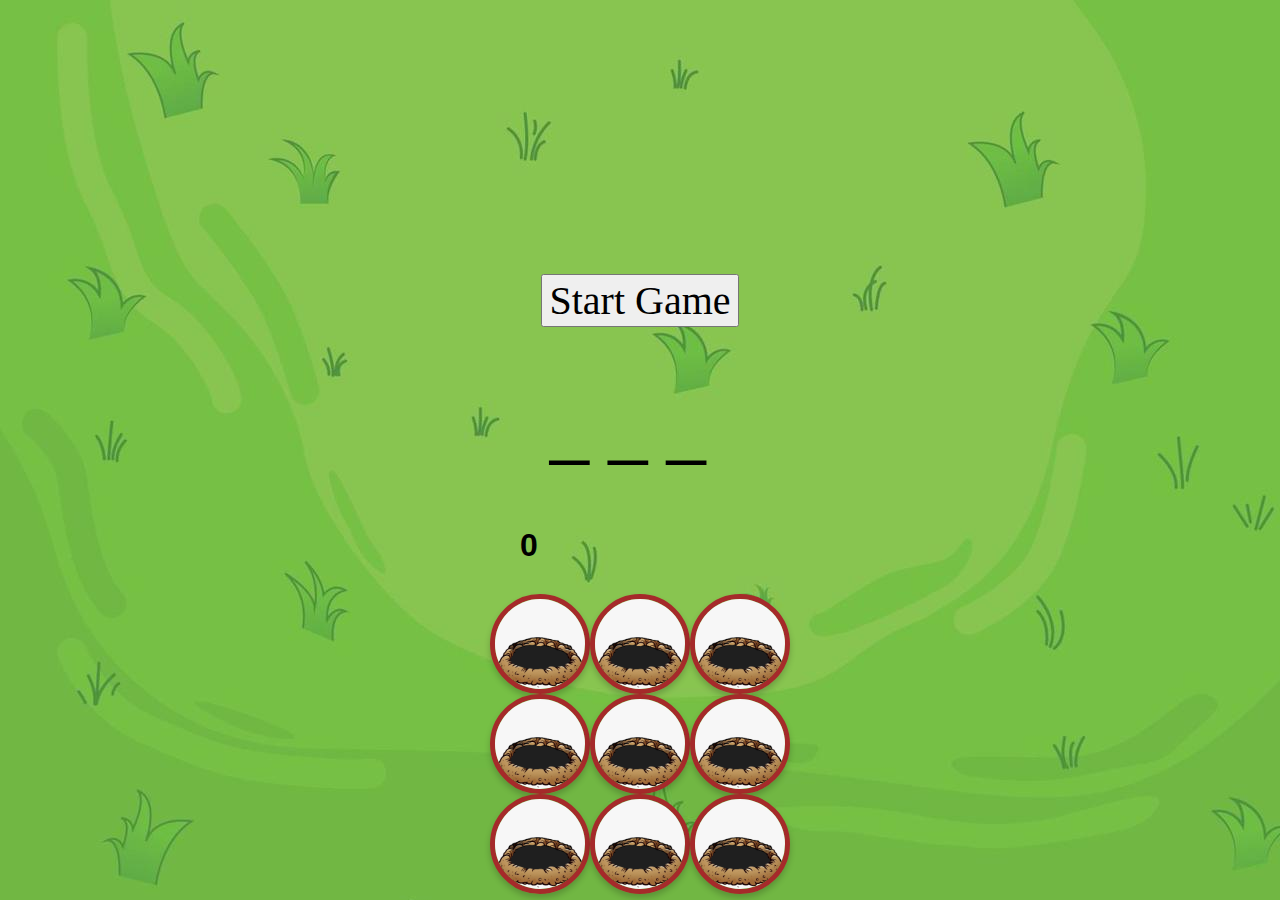
==== game.html @ 8b4e8bb4 "third day" ====
<!DOCTYPE html>
<html lang="en">
<head>
    <meta charset="UTF-8">
    <meta name="viewport" content="width=device-width, initial-scale=1.0">
    <link rel="stylesheet" href="style.css">
    <script defer src="app.js"></script>
    <title>Document</title>
</head>
<body>
<button id="game_start">Start Game</button>



    <div id="game-container">
      <div id="timer"></div>
<div id="mistake">_ _ _</div>
      <h1 id="score-message"></h1>
        <div class="grid" >
          <div class="hole hole-stop" id="hole-1"><img id="img1" src="hole-empty.PNG"> </div>
          <div class="hole hole-stop" id="hole-2"><img id="img2" src="hole-empty.PNG"> </div>
          <div class="hole hole-stop" id="hole-3"><img id="img3" src="hole-empty.PNG"> </div>
          <div class="hole hole-stop" id="hole-4"><img id="img4" src="hole-empty.PNG"> </div>
          <div class="hole hole-stop" id="hole-5"><img id="img5" src="hole-empty.PNG"> </div>
          <div class="hole hole-stop" id="hole-6"><img id="img6" src="hole-empty.PNG"> </div>
          <div class="hole hole-stop" id="hole-7"><img id="img7" src="hole-empty.PNG"> </div>
          <div class="hole hole-stop" id="hole-8"><img id="img8" src="hole-empty.PNG"> </div>
          <div class="hole hole-stop" id="hole-9"><img id="img9" src="hole-empty.PNG"> </div>
        </div>
      </div>
</body>
</html>
---- style.css ----
body {
    font-family: Arial, sans-serif;
    display: flex;
    justify-content: center;
    align-items: center;
    height: 100vh;
    /* background-color: #f3f4f6; */
    background:url("grass.jpg");
    margin: 0;
    flex-direction: column;
 
  }
  
 
  #game-container {
    width: 300px;
    height: 300px;
    display: block;
    justify-content: space-around;
    align-items: center;
    flex-wrap: wrap;
    align-self: center;
    /* flex-flow: row; */
  }
  
 
  .grid {
    display: flex;
flex-wrap: wrap;
    width: 100%;
    height: 100%;
  }
  
 
  .hole {
    width: 30%;
    height: 30%;
    /* background-color: green;  */
    border-radius: 50%;
    position: relative;
    cursor: pointer;
    box-shadow: 0 4px 6px rgba(0, 0, 0, 0.2);
border: 5px solid brown;
    
  }
  #score-message {
display: block;
margin: 30px;

  }
 
  /* .hole.active {
     background-color: red;  
    

  } */
  #mistake {
display: block;
margin: 60px;

font-size: 70px;
  }
  #timer {
font-size: 90px;


  }

 
  img {
    width: 100%;
    height: 100%;
    /* background-color: green;  */
    border-radius: 50%;

    cursor: pointer;

  }

  .hole-stop {
    pointer-events:none;

  }
  .hidden {

    display: none;
  }
  /* main menu */

button {

font-family: 'Times New Roman', Times, serif;
font-size: 40px;


} 

/*center elements inside instruction cont*/
#instructionsCont {
  display: flex;
  justify-content: center;
  align-items: center;
  flex-direction: column;
  height: 100vh;
gap: 20px;
}
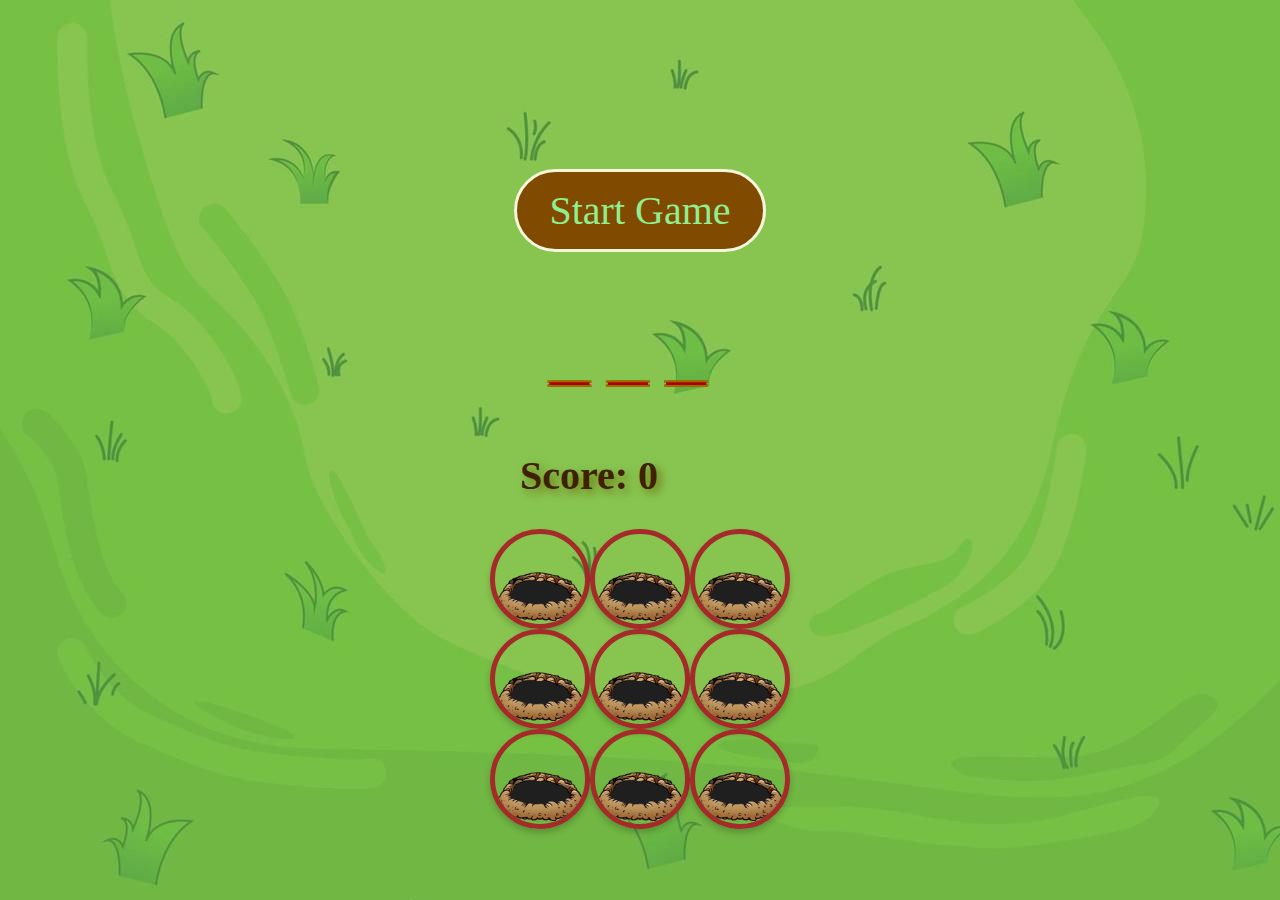
==== commit a6aa1217: "final update" ====
--- a/game.html
+++ b/game.html
@@ -1,6 +1,8 @@
 <!DOCTYPE html>
 <html lang="en">
 <head>
+
+
     <meta charset="UTF-8">
     <meta name="viewport" content="width=device-width, initial-scale=1.0">
     <link rel="stylesheet" href="style.css">
@@ -8,24 +10,24 @@
     <title>Document</title>
 </head>
 <body>
-<button id="game_start">Start Game</button>
+<button id="game_start" class="btn-style">Start Game</button>
 
 
 
     <div id="game-container">
-      <div id="timer"></div>
-<div id="mistake">_ _ _</div>
-      <h1 id="score-message"></h1>
+      <div id="timer" class="text-style"></div>
+<div id="mistake" class="mistake-style">_ _ _</div>
+      <h1 id="score-message" class="text-style"></h1>
         <div class="grid" >
-          <div class="hole hole-stop" id="hole-1"><img id="img1" src="hole-empty.PNG"> </div>
-          <div class="hole hole-stop" id="hole-2"><img id="img2" src="hole-empty.PNG"> </div>
-          <div class="hole hole-stop" id="hole-3"><img id="img3" src="hole-empty.PNG"> </div>
-          <div class="hole hole-stop" id="hole-4"><img id="img4" src="hole-empty.PNG"> </div>
-          <div class="hole hole-stop" id="hole-5"><img id="img5" src="hole-empty.PNG"> </div>
-          <div class="hole hole-stop" id="hole-6"><img id="img6" src="hole-empty.PNG"> </div>
-          <div class="hole hole-stop" id="hole-7"><img id="img7" src="hole-empty.PNG"> </div>
-          <div class="hole hole-stop" id="hole-8"><img id="img8" src="hole-empty.PNG"> </div>
-          <div class="hole hole-stop" id="hole-9"><img id="img9" src="hole-empty.PNG"> </div>
+          <div class="hole hole-stop" id="hole-1"><img id="img1" src="hole-empty-NB.PNG" alt="Mole Hole Image"> </div>
+          <div class="hole hole-stop" id="hole-2"><img id="img2" src="hole-empty-NB.PNG" alt="Mole Hole Image"> </div>
+          <div class="hole hole-stop" id="hole-3"><img id="img3" src="hole-empty-NB.PNG" alt="Mole Hole Image"> </div>
+          <div class="hole hole-stop" id="hole-4"><img id="img4" src="hole-empty-NB.PNG" alt="Mole Hole Image"> </div>
+          <div class="hole hole-stop" id="hole-5"><img id="img5" src="hole-empty-NB.PNG" alt="Mole Hole Image"> </div>
+          <div class="hole hole-stop" id="hole-6"><img id="img6" src="hole-empty-NB.PNG" alt="Mole Hole Image"> </div>
+          <div class="hole hole-stop" id="hole-7"><img id="img7" src="hole-empty-NB.PNG" alt="Mole Hole Image"> </div>
+          <div class="hole hole-stop" id="hole-8"><img id="img8" src="hole-empty-NB.PNG" alt="Mole Hole Image"> </div>
+          <div class="hole hole-stop" id="hole-9"><img id="img9" src="hole-empty-NB.PNG" alt="Mole Hole Image"> </div>
         </div>
       </div>
 </body>
--- a/style.css
+++ b/style.css
@@ -4,8 +4,7 @@
     display: flex;
     justify-content: center;
     align-items: center;
-    height: 100vh;
-    /* background-color: #f3f4f6; */
+    height: 80vh;
     background:url("grass.jpg");
     margin: 0;
     flex-direction: column;
@@ -21,7 +20,7 @@
     align-items: center;
     flex-wrap: wrap;
     align-self: center;
-    /* flex-flow: row; */
+
   }
   
  
@@ -36,7 +35,6 @@
   .hole {
     width: 30%;
     height: 30%;
-    /* background-color: green;  */
     border-radius: 50%;
     position: relative;
     cursor: pointer;
@@ -49,12 +47,7 @@
 margin: 30px;
 
   }
- 
-  /* .hole.active {
-     background-color: red;  
-    
 
-  } */
   #mistake {
 display: block;
 margin: 60px;
@@ -71,7 +64,6 @@
   img {
     width: 100%;
     height: 100%;
-    /* background-color: green;  */
     border-radius: 50%;
 
     cursor: pointer;
@@ -86,7 +78,7 @@
 
     display: none;
   }
-  /* main menu */
+
 
 button {
 
@@ -96,7 +88,7 @@
 
 } 
 
-/*center elements inside instruction cont*/
+
 #instructionsCont {
   display: flex;
   justify-content: center;
@@ -104,4 +96,75 @@
   flex-direction: column;
   height: 100vh;
 gap: 20px;
+
 }
+.text-style {
+font-size: 40px;
+color: rgb(63, 32, 1);;
+
+  text-shadow: 4px 4px 8px rgba(103, 96, 1, 0.745);
+  font-family: 'Times New Roman', sans-serif;
+ 
+
+
+
+
+
+}
+.mistake-style{
+  color: rgb(173, 1, 1); 
+  text-shadow: 2px 2px 0 #9c6d00, 
+               -2px -2px 0 #9c6d00,
+               2px -2px 0 #9c6d00,
+               -2px 2px 0 #9c6d00;
+  font-size: 1.5em; 
+  font-weight: bold; 
+}
+.title-style {
+  color: rgb(173, 1, 1); 
+  text-shadow: 2px 2px 0 #000000, 
+               -2px -2px 0 #000000,
+               2px -2px 0 #000000,
+               -2px 2px 0 #000000;
+  font-size: 100px; 
+  font-weight: bold; 
+
+
+}
+.btn-style {
+background-color: rgb(128, 75, 0);
+color: lightgreen;
+border: 3px solid beige;
+padding: 15px 32px;
+cursor: pointer;
+transition: all 0.4s;
+border-radius: 50px;
+}
+.btn-style:active{
+
+  box-shadow: 0 2px 0 ;
+  position: relative;
+  top: 2px;
+}
+#main-image{
+width: 300px;
+height: 300px;
+border: 4px solid rgb(60, 41, 3);
+
+
+}
+#instructions-img{
+display: flex;
+
+
+
+}
+.instruction-block{
+font-family: 'Times New Roman', Times, serif;
+color: #372701;
+background:lightgreen;
+border: 2px solid darkgreen;
+border-radius: 10px;
+
+
+}